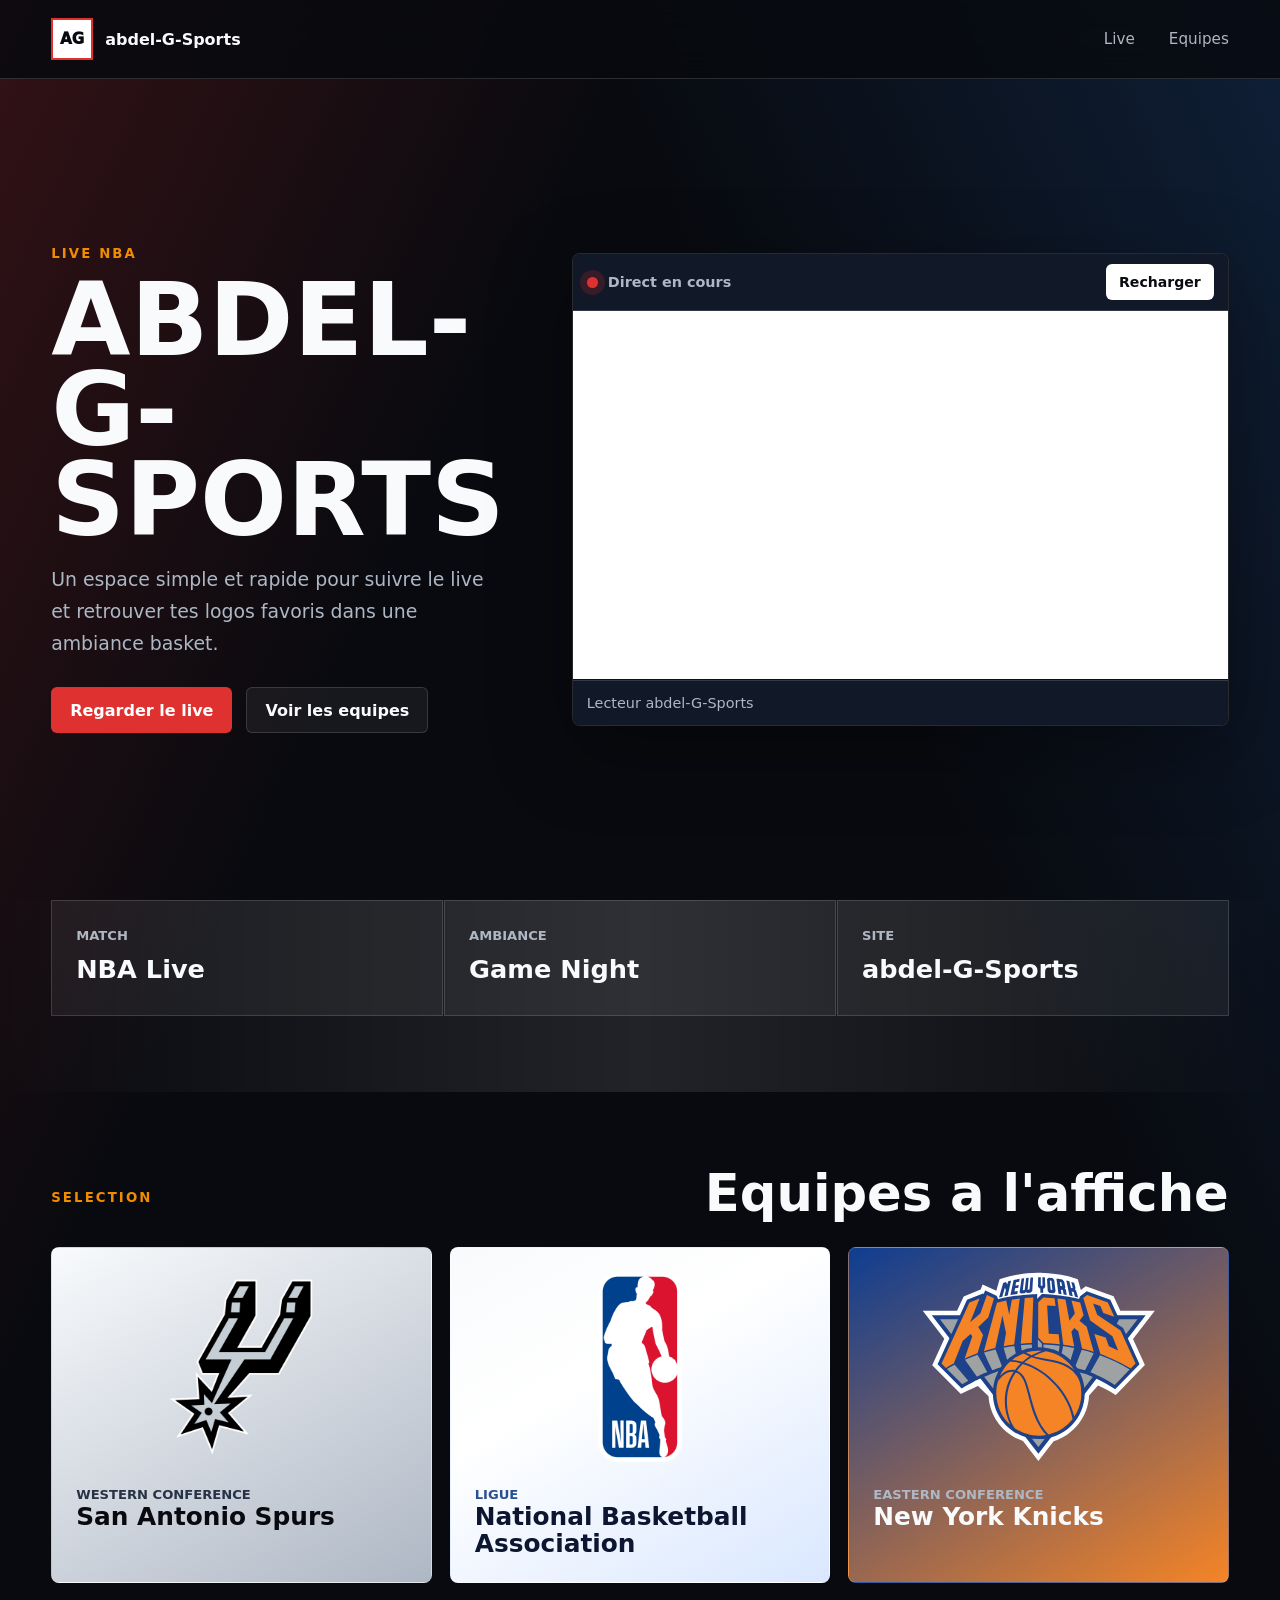
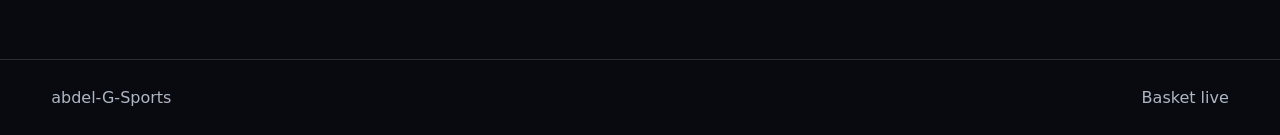
==== index.html @ 4cfa985e "v1" ====
<!doctype html>
<html lang="fr">
  <head>
    <meta charset="UTF-8" />
    <meta name="viewport" content="width=device-width, initial-scale=1.0" />
    <meta
      name="description"
      content="abdel-G-Sports, une experience web sportive avec lecteur live et equipes NBA."
    />
    <title>abdel-G-Sports</title>
    <link rel="preconnect" href="https://sharkstreams.net" />
    <link rel="stylesheet" href="./styles.css" />
  </head>
  <body>
    <header class="site-header" aria-label="Navigation principale">
      <a class="brand" href="#live" aria-label="abdel-G-Sports accueil">
        <span class="brand-mark">AG</span>
        <span>abdel-G-Sports</span>
      </a>
      <nav class="nav-links" aria-label="Sections">
        <a href="#live">Live</a>
        <a href="#teams">Equipes</a>
      </nav>
    </header>

    <main>
      <section class="hero" id="live">
        <div class="hero-copy">
          <p class="eyebrow">Live NBA</p>
          <h1>abdel-G-Sports</h1>
          <p class="hero-text">
            Un espace simple et rapide pour suivre le live et retrouver tes
            logos favoris dans une ambiance basket.
          </p>
          <div class="hero-actions" aria-label="Actions rapides">
            <a class="primary-action" href="#player">Regarder le live</a>
            <a class="secondary-action" href="#teams">Voir les equipes</a>
          </div>
        </div>

        <div class="live-panel" id="player" aria-label="Lecteur video">
          <div class="player-topbar">
            <span class="live-dot" aria-hidden="true"></span>
            <span>Direct en cours</span>
            <button class="reload-button" type="button" id="reloadPlayer">
              Recharger
            </button>
          </div>
          <div class="video-frame">
            <iframe
              id="streamFrame"
              src="https://sharkstreams.net/player.php?channel=2834"
              title="Lecteur video abdel-G-Sports"
              allow="autoplay; fullscreen; picture-in-picture"
              allowfullscreen
              referrerpolicy="no-referrer"
            ></iframe>
          </div>
          <div class="player-footer">
            <span>Lecteur abdel-G-Sports</span>
          </div>
        </div>
      </section>

      <section class="score-strip" aria-label="Infos rapides">
        <article>
          <span>Match</span>
          <strong>NBA Live</strong>
        </article>
        <article>
          <span>Ambiance</span>
          <strong>Game Night</strong>
        </article>
        <article>
          <span>Site</span>
          <strong>abdel-G-Sports</strong>
        </article>
      </section>

      <section class="teams-section" id="teams">
        <div class="section-heading">
          <p class="eyebrow">Selection</p>
          <h2>Equipes a l'affiche</h2>
        </div>
        <div class="team-grid">
          <article class="team-card spurs-card">
            <img src="./logo%20spurs.png" alt="Logo San Antonio Spurs" />
            <div>
              <span>Western Conference</span>
              <h3>San Antonio Spurs</h3>
            </div>
          </article>
          <article class="team-card nba-card">
            <img
              src="./National_Basketball_Association_logo.svg.png"
              alt="Logo NBA"
            />
            <div>
              <span>Ligue</span>
              <h3>National Basketball Association</h3>
            </div>
          </article>
          <article class="team-card knicks-card">
            <img src="./New_York_Knicks_logo.svg" alt="Logo New York Knicks" />
            <div>
              <span>Eastern Conference</span>
              <h3>New York Knicks</h3>
            </div>
          </article>
        </div>
      </section>
    </main>

    <footer class="site-footer">
      <span>abdel-G-Sports</span>
      <span>Basket live</span>
    </footer>

    <script src="./script.js"></script>
  </body>
</html>
---- styles.css ----
:root {
  color-scheme: dark;
  --ink: #f8fafc;
  --muted: #aeb7c4;
  --panel: #111827;
  --panel-soft: #192233;
  --line: rgba(255, 255, 255, 0.14);
  --red: #e03131;
  --orange: #f08c00;
  --blue: #2f80ed;
  --court: #d6a45d;
  --dark: #080a0f;
}

* {
  box-sizing: border-box;
}

html {
  scroll-behavior: smooth;
}

body {
  margin: 0;
  min-height: 100vh;
  color: var(--ink);
  font-family:
    Inter, ui-sans-serif, system-ui, -apple-system, BlinkMacSystemFont, "Segoe UI",
    sans-serif;
  background:
    linear-gradient(115deg, rgba(224, 49, 49, 0.2), transparent 32%),
    linear-gradient(245deg, rgba(47, 128, 237, 0.18), transparent 34%),
    var(--dark);
}

a {
  color: inherit;
  text-decoration: none;
}

img {
  display: block;
  max-width: 100%;
}

.site-header {
  position: sticky;
  top: 0;
  z-index: 10;
  display: flex;
  align-items: center;
  justify-content: space-between;
  gap: 24px;
  padding: 18px clamp(18px, 4vw, 52px);
  border-bottom: 1px solid var(--line);
  background: rgba(8, 10, 15, 0.84);
  backdrop-filter: blur(16px);
}

.brand,
.nav-links,
.hero-actions,
.player-topbar,
.player-footer,
.site-footer {
  display: flex;
  align-items: center;
}

.brand {
  gap: 12px;
  font-weight: 900;
  letter-spacing: 0;
}

.brand-mark {
  display: grid;
  width: 42px;
  height: 42px;
  place-items: center;
  border: 2px solid var(--red);
  background: #fff;
  color: #080a0f;
  font-size: 0.95rem;
  font-weight: 1000;
}

.nav-links {
  gap: clamp(14px, 3vw, 34px);
  color: var(--muted);
  font-size: 0.95rem;
}

.nav-links a:hover {
  color: var(--ink);
}

.hero {
  display: grid;
  grid-template-columns: minmax(0, 0.82fr) minmax(320px, 1.18fr);
  gap: clamp(24px, 5vw, 64px);
  align-items: center;
  min-height: calc(100vh - 79px);
  padding: clamp(34px, 6vw, 82px) clamp(18px, 4vw, 52px);
}

.hero-copy {
  max-width: 650px;
}

.eyebrow {
  margin: 0 0 14px;
  color: var(--orange);
  font-size: 0.83rem;
  font-weight: 900;
  letter-spacing: 0.16em;
  text-transform: uppercase;
}

h1,
h2,
h3,
p {
  margin-top: 0;
}

h1 {
  margin-bottom: 18px;
  font-size: clamp(3.4rem, 8vw, 8.2rem);
  line-height: 0.88;
  letter-spacing: 0;
  text-transform: uppercase;
}

h2 {
  margin-bottom: 0;
  font-size: clamp(2rem, 4vw, 4rem);
  line-height: 1;
  letter-spacing: 0;
}

h3 {
  margin-bottom: 0;
  font-size: clamp(1.2rem, 2vw, 1.55rem);
  line-height: 1.1;
}

.hero-text {
  max-width: 52ch;
  margin-bottom: 28px;
  color: var(--muted);
  font-size: clamp(1rem, 2vw, 1.18rem);
  line-height: 1.7;
}

.hero-actions {
  flex-wrap: wrap;
  gap: 14px;
}

.primary-action,
.secondary-action,
.reload-button {
  min-height: 46px;
  padding: 0 18px;
  border: 1px solid transparent;
  border-radius: 6px;
  font: inherit;
  font-weight: 850;
  cursor: pointer;
}

.primary-action {
  display: inline-flex;
  align-items: center;
  background: var(--red);
  color: #fff;
}

.secondary-action {
  display: inline-flex;
  align-items: center;
  border-color: var(--line);
  color: var(--ink);
  background: rgba(255, 255, 255, 0.06);
}

.live-panel {
  overflow: hidden;
  border: 1px solid var(--line);
  border-radius: 8px;
  background: #05070b;
  box-shadow: 0 24px 80px rgba(0, 0, 0, 0.34);
}

.player-topbar {
  gap: 10px;
  min-height: 56px;
  padding: 10px 14px;
  border-bottom: 1px solid var(--line);
  background: var(--panel);
  color: var(--muted);
  font-size: 0.9rem;
  font-weight: 750;
}

.live-dot {
  width: 11px;
  height: 11px;
  border-radius: 999px;
  background: var(--red);
  box-shadow: 0 0 0 7px rgba(224, 49, 49, 0.18);
}

.reload-button {
  margin-left: auto;
  min-height: 36px;
  padding: 0 12px;
  border-color: var(--line);
  background: #fff;
  color: #090b10;
  font-size: 0.88rem;
}

.video-frame {
  position: relative;
  aspect-ratio: 16 / 9;
  background:
    linear-gradient(135deg, rgba(224, 49, 49, 0.16), rgba(47, 128, 237, 0.12)),
    #000;
}

.video-frame iframe {
  position: absolute;
  inset: 0;
  width: 100%;
  height: 100%;
  border: 0;
}

.player-footer {
  justify-content: space-between;
  gap: 16px;
  padding: 14px;
  border-top: 1px solid var(--line);
  color: var(--muted);
  background: var(--panel);
  font-size: 0.9rem;
}

.player-footer a {
  color: #fff;
  font-weight: 800;
}

.score-strip,
.teams-section {
  padding: clamp(34px, 6vw, 76px) clamp(18px, 4vw, 52px);
}

.score-strip {
  display: grid;
  grid-template-columns: repeat(3, 1fr);
  gap: 1px;
  padding-top: 0;
  background: linear-gradient(90deg, transparent, rgba(255, 255, 255, 0.1), transparent);
}

.score-strip article {
  min-height: 116px;
  padding: 24px;
  border: 1px solid var(--line);
  background: rgba(255, 255, 255, 0.06);
}

.score-strip span,
.team-card span {
  color: var(--muted);
  font-size: 0.82rem;
  font-weight: 800;
  text-transform: uppercase;
}

.score-strip strong {
  display: block;
  margin-top: 10px;
  font-size: clamp(1.2rem, 2vw, 1.8rem);
}

.section-heading {
  display: flex;
  align-items: end;
  justify-content: space-between;
  gap: 22px;
  margin-bottom: 28px;
}

.team-grid {
  display: grid;
  grid-template-columns: repeat(3, minmax(0, 1fr));
  gap: 18px;
}

.team-card {
  display: grid;
  grid-template-rows: 190px auto;
  gap: 22px;
  min-height: 326px;
  padding: 24px;
  border: 1px solid var(--line);
  border-radius: 8px;
  background: var(--panel-soft);
}

.team-card img {
  width: 100%;
  height: 190px;
  object-fit: contain;
}

.spurs-card {
  background: linear-gradient(150deg, #f8fafc, #aeb7c4);
  color: #080a0f;
}

.spurs-card span {
  color: #273244;
}

.nba-card {
  background: linear-gradient(150deg, #f8fafc 0%, #ffffff 38%, #d9e7ff 100%);
  color: #0c1630;
}

.nba-card span {
  color: #27518f;
}

.knicks-card {
  background: linear-gradient(150deg, #0f3d91, #f58426);
}

.site-footer {
  justify-content: space-between;
  gap: 16px;
  padding: 28px clamp(18px, 4vw, 52px);
  border-top: 1px solid var(--line);
  color: var(--muted);
}

@media (max-width: 900px) {
  .hero,
  .team-grid {
    grid-template-columns: 1fr;
  }

  .hero {
    min-height: auto;
  }

  .score-strip {
    grid-template-columns: 1fr;
    padding-top: 24px;
  }
}

@media (max-width: 640px) {
  .site-header,
  .section-heading,
  .site-footer {
    align-items: flex-start;
    flex-direction: column;
  }

  .nav-links {
    width: 100%;
    justify-content: space-between;
  }

  h1 {
    font-size: clamp(2.7rem, 16vw, 4.2rem);
  }

  .player-footer {
    align-items: flex-start;
    flex-direction: column;
  }

  .team-card {
    grid-template-rows: 150px auto;
    min-height: 280px;
  }

  .team-card img {
    height: 150px;
  }
}
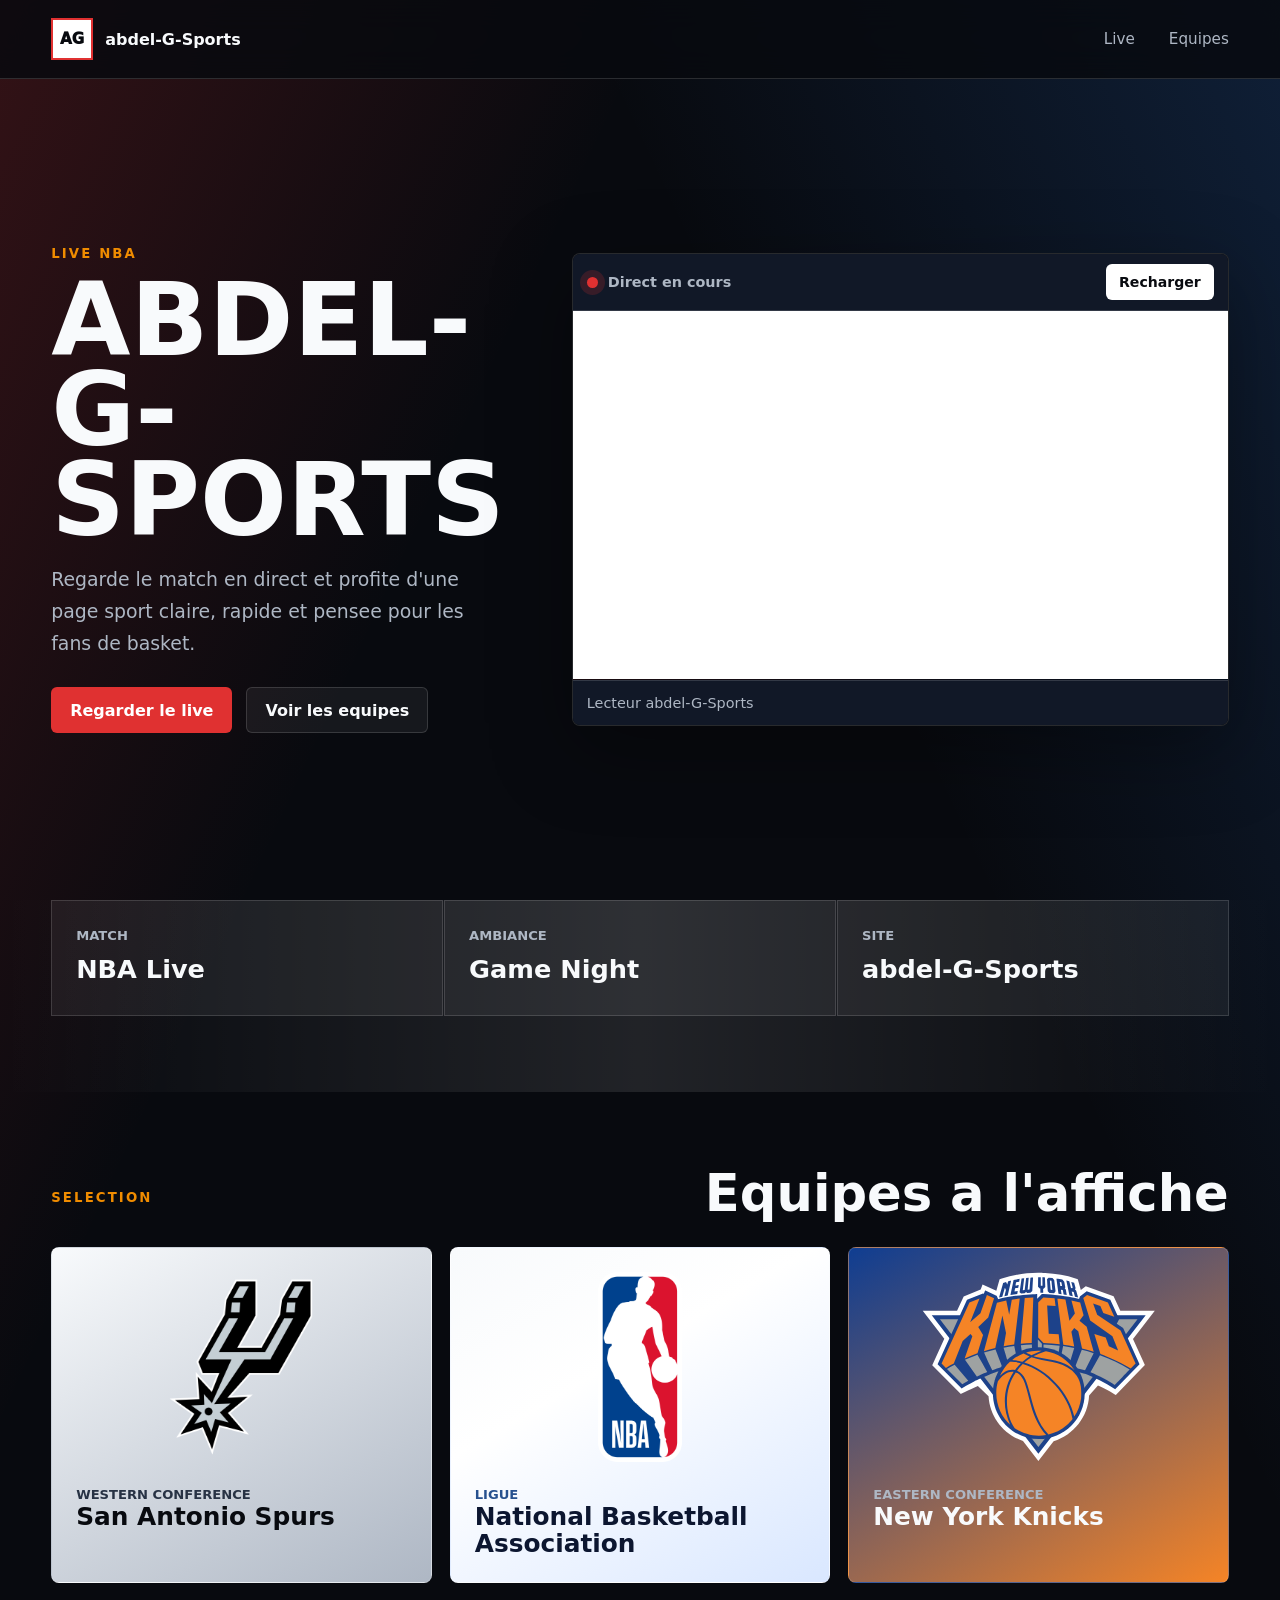
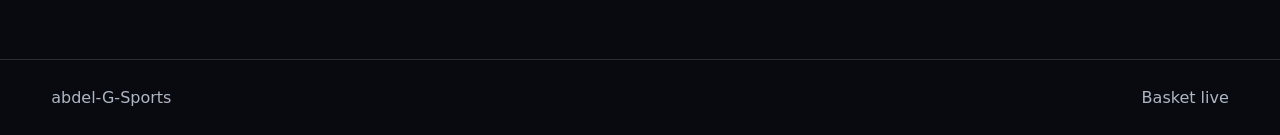
==== commit 02e251dd: "V1.2" ====
--- a/index.html
+++ b/index.html
@@ -29,8 +29,8 @@
           <p class="eyebrow">Live NBA</p>
           <h1>abdel-G-Sports</h1>
           <p class="hero-text">
-            Un espace simple et rapide pour suivre le live et retrouver tes
-            logos favoris dans une ambiance basket.
+            Regarde le match en direct et profite d'une page sport claire,
+            rapide et pensee pour les fans de basket.
           </p>
           <div class="hero-actions" aria-label="Actions rapides">
             <a class="primary-action" href="#player">Regarder le live</a>
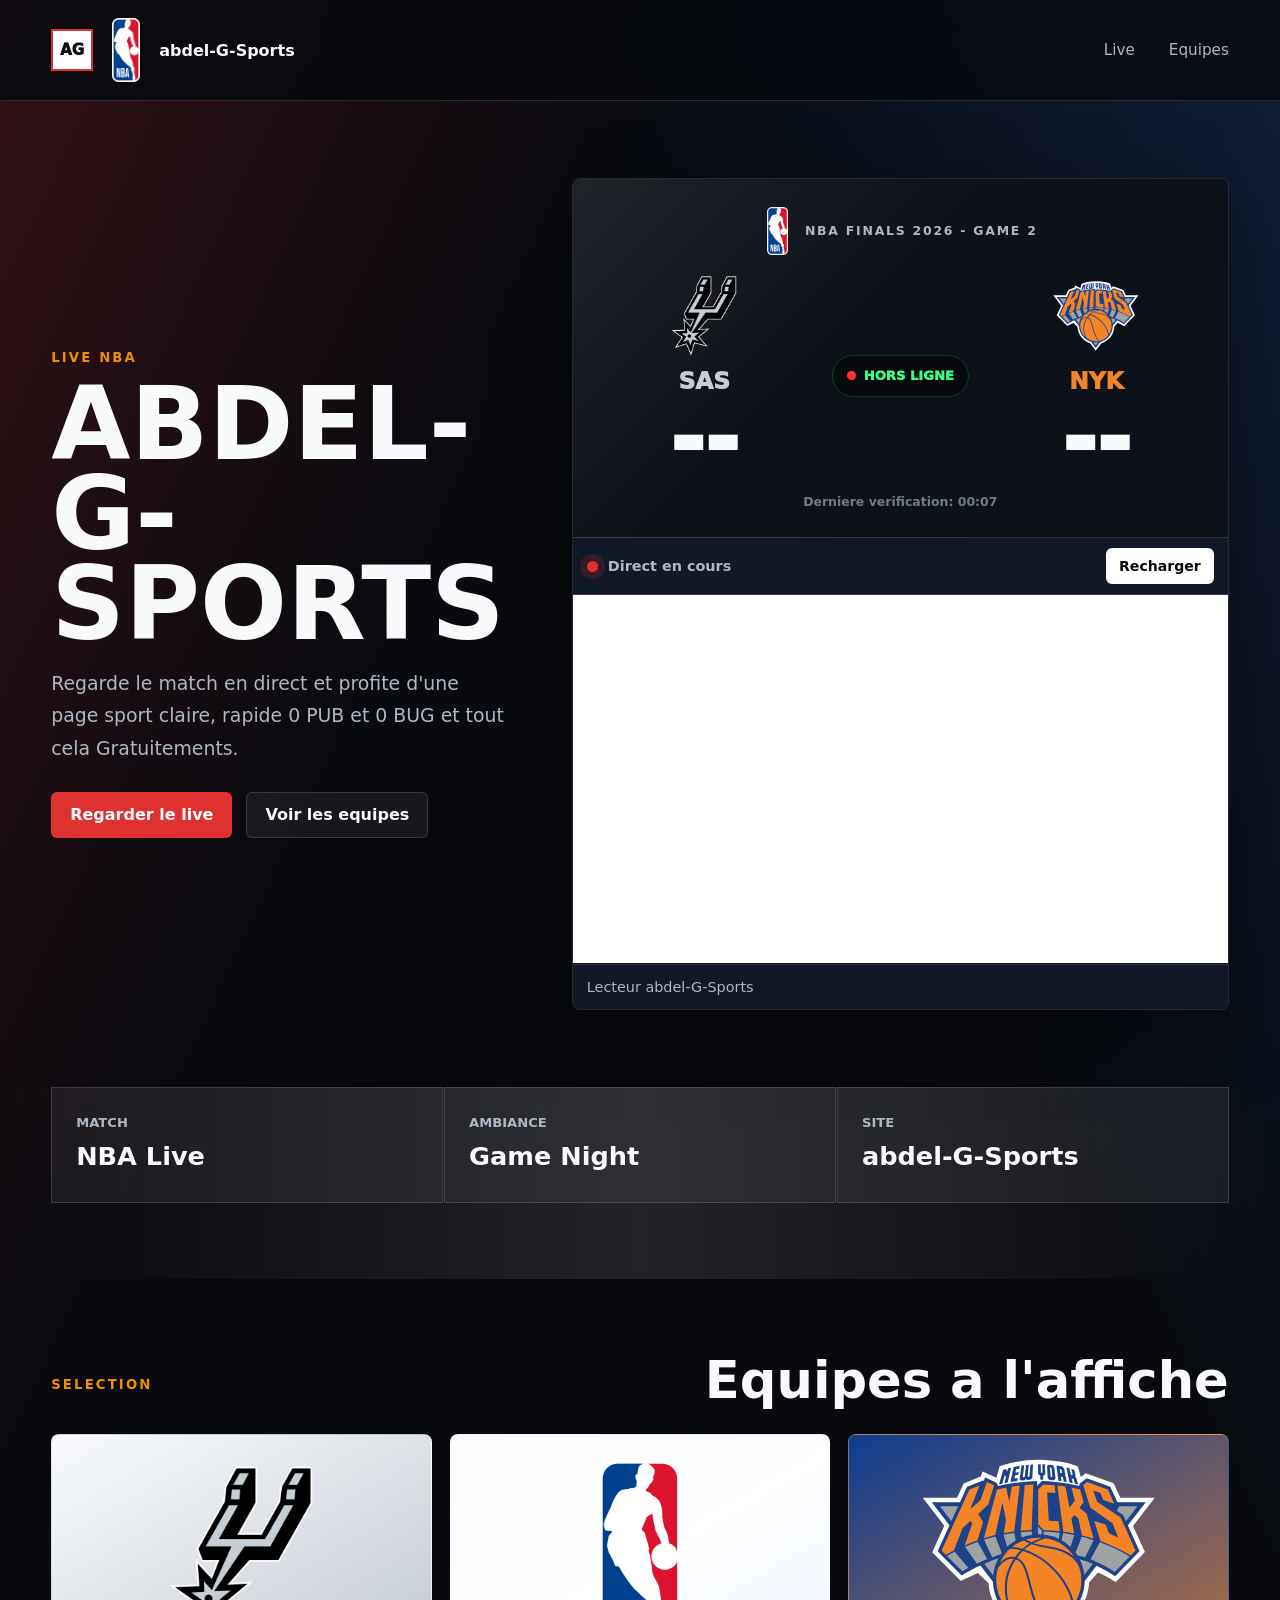
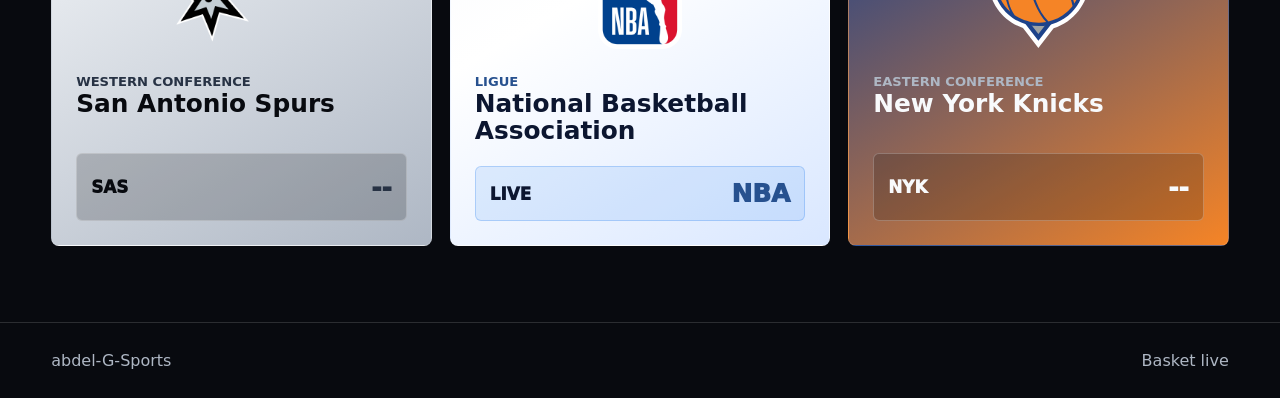
==== commit d09becb1: "Improve live score and mobile interface" ====
--- a/index.html
+++ b/index.html
@@ -15,6 +15,11 @@
     <header class="site-header" aria-label="Navigation principale">
       <a class="brand" href="#live" aria-label="abdel-G-Sports accueil">
         <span class="brand-mark">AG</span>
+        <img
+          class="header-nba-logo"
+          src="./National_Basketball_Association_logo.svg.png"
+          alt="Logo NBA"
+        />
         <span>abdel-G-Sports</span>
       </a>
       <nav class="nav-links" aria-label="Sections">
@@ -30,7 +35,7 @@
           <h1>abdel-G-Sports</h1>
           <p class="hero-text">
             Regarde le match en direct et profite d'une page sport claire,
-            rapide et pensee pour les fans de basket.
+            rapide 0 PUB et 0 BUG et tout cela Gratuitements.
           </p>
           <div class="hero-actions" aria-label="Actions rapides">
             <a class="primary-action" href="#player">Regarder le live</a>
@@ -39,6 +44,39 @@
         </div>
 
         <div class="live-panel" id="player" aria-label="Lecteur video">
+          <section class="score-card" aria-label="Score live NBA" aria-live="polite">
+            <div class="score-header">
+              <img
+                src="./National_Basketball_Association_logo.svg.png"
+                alt="Logo NBA"
+              />
+              <span>NBA Finals 2026 - Game 2</span>
+            </div>
+
+            <div class="score-matchup">
+              <div class="score-team">
+                <img src="./logo%20spurs.png" alt="Logo San Antonio Spurs" />
+                <span class="score-team-name spurs-color">SAS</span>
+                <strong id="score-home">--</strong>
+              </div>
+
+              <div class="match-info">
+                <span class="status-indicator" aria-hidden="true"></span>
+                <span id="match-status">CONNEXION...</span>
+              </div>
+
+              <div class="score-team">
+                <img src="./New_York_Knicks_logo.svg" alt="Logo New York Knicks" />
+                <span class="score-team-name knicks-color">NYK</span>
+                <strong id="score-away">--</strong>
+              </div>
+            </div>
+
+            <div class="score-update" id="score-updated">
+              Mise a jour automatique toutes les 15s
+            </div>
+          </section>
+
           <div class="player-topbar">
             <span class="live-dot" aria-hidden="true"></span>
             <span>Direct en cours</span>
@@ -89,6 +127,10 @@
               <span>Western Conference</span>
               <h3>San Antonio Spurs</h3>
             </div>
+            <div class="team-card-score">
+              <strong>SAS</strong>
+              <span id="card-home-score">--</span>
+            </div>
           </article>
           <article class="team-card nba-card">
             <img
@@ -99,12 +141,20 @@
               <span>Ligue</span>
               <h3>National Basketball Association</h3>
             </div>
+            <div class="team-card-score">
+              <strong>LIVE</strong>
+              <span id="card-live-status">NBA</span>
+            </div>
           </article>
           <article class="team-card knicks-card">
             <img src="./New_York_Knicks_logo.svg" alt="Logo New York Knicks" />
             <div>
               <span>Eastern Conference</span>
               <h3>New York Knicks</h3>
+            </div>
+            <div class="team-card-score">
+              <strong>NYK</strong>
+              <span id="card-away-score">--</span>
             </div>
           </article>
         </div>
--- a/styles.css
+++ b/styles.css
@@ -23,6 +23,7 @@
 body {
   margin: 0;
   min-height: 100vh;
+  overflow-x: hidden;
   color: var(--ink);
   font-family:
     Inter, ui-sans-serif, system-ui, -apple-system, BlinkMacSystemFont, "Segoe UI",
@@ -71,6 +72,12 @@
   gap: 12px;
   font-weight: 900;
   letter-spacing: 0;
+}
+
+.header-nba-logo {
+  width: 42px;
+  height: 64px;
+  object-fit: contain;
 }
 
 .brand-mark {
@@ -193,6 +200,117 @@
   box-shadow: 0 24px 80px rgba(0, 0, 0, 0.34);
 }
 
+.score-card {
+  padding: clamp(18px, 3vw, 28px);
+  border-bottom: 1px solid var(--line);
+  background:
+    linear-gradient(135deg, rgba(255, 255, 255, 0.08), transparent 42%),
+    #0d1119;
+}
+
+.score-header {
+  display: flex;
+  align-items: center;
+  justify-content: center;
+  gap: 12px;
+  margin-bottom: 18px;
+  color: var(--muted);
+  font-size: 0.78rem;
+  font-weight: 900;
+  letter-spacing: 0.14em;
+  text-transform: uppercase;
+}
+
+.score-header img {
+  width: 30px;
+  height: 48px;
+  object-fit: contain;
+}
+
+.score-matchup {
+  display: grid;
+  grid-template-columns: minmax(0, 1fr) auto minmax(0, 1fr);
+  gap: clamp(12px, 2vw, 24px);
+  align-items: center;
+}
+
+.score-team {
+  display: grid;
+  gap: 8px;
+  justify-items: center;
+  min-width: 0;
+}
+
+.score-team img {
+  width: clamp(58px, 8vw, 86px);
+  height: clamp(58px, 8vw, 86px);
+  object-fit: contain;
+}
+
+.score-team-name {
+  font-size: clamp(1.1rem, 2vw, 1.45rem);
+  font-weight: 950;
+}
+
+.score-team strong {
+  font-size: clamp(2.8rem, 7vw, 5.2rem);
+  line-height: 0.92;
+  font-weight: 1000;
+}
+
+.spurs-color {
+  color: #c4ced4;
+}
+
+.knicks-color {
+  color: #f58426;
+}
+
+.match-info {
+  display: inline-flex;
+  align-items: center;
+  justify-content: center;
+  gap: 8px;
+  min-width: 132px;
+  min-height: 42px;
+  padding: 8px 14px;
+  border: 1px solid rgba(0, 255, 102, 0.22);
+  border-radius: 999px;
+  background: #070a0d;
+  color: #39ff88;
+  font-size: 0.82rem;
+  font-weight: 950;
+  text-align: center;
+}
+
+.status-indicator {
+  flex: 0 0 auto;
+  width: 9px;
+  height: 9px;
+  border-radius: 999px;
+  background: #39ff88;
+  animation: blink 1.5s infinite;
+}
+
+.score-update {
+  margin-top: 16px;
+  color: #6f7a88;
+  font-size: 0.78rem;
+  font-weight: 700;
+  text-align: center;
+}
+
+@keyframes blink {
+  0%,
+  100% {
+    opacity: 0.35;
+  }
+
+  50% {
+    opacity: 1;
+  }
+}
+
 .player-topbar {
   gap: 10px;
   min-height: 56px;
@@ -303,7 +421,7 @@
 
 .team-card {
   display: grid;
-  grid-template-rows: 190px auto;
+  grid-template-rows: 190px auto minmax(54px, auto);
   gap: 22px;
   min-height: 326px;
   padding: 24px;
@@ -318,6 +436,29 @@
   object-fit: contain;
 }
 
+.team-card-score {
+  display: flex;
+  align-items: center;
+  justify-content: space-between;
+  gap: 14px;
+  min-height: 54px;
+  padding: 12px 14px;
+  border: 1px solid rgba(255, 255, 255, 0.24);
+  border-radius: 6px;
+  background: rgba(0, 0, 0, 0.18);
+}
+
+.team-card-score strong {
+  font-size: 1.05rem;
+  font-weight: 950;
+}
+
+.team-card-score span {
+  color: inherit;
+  font-size: 1.55rem;
+  font-weight: 1000;
+}
+
 .spurs-card {
   background: linear-gradient(150deg, #f8fafc, #aeb7c4);
   color: #080a0f;
@@ -334,6 +475,11 @@
 
 .nba-card span {
   color: #27518f;
+}
+
+.nba-card .team-card-score {
+  background: rgba(47, 128, 237, 0.12);
+  border-color: rgba(47, 128, 237, 0.28);
 }
 
 .knicks-card {
@@ -365,6 +511,13 @@
 }
 
 @media (max-width: 640px) {
+  body {
+    background:
+      linear-gradient(160deg, rgba(224, 49, 49, 0.22), transparent 28%),
+      linear-gradient(20deg, rgba(47, 128, 237, 0.2), transparent 30%),
+      var(--dark);
+  }
+
   .site-header,
   .section-heading,
   .site-footer {
@@ -372,26 +525,233 @@
     flex-direction: column;
   }
 
+  .site-header {
+    gap: 12px;
+    padding: 12px 14px;
+  }
+
+  .brand {
+    width: 100%;
+    gap: 10px;
+    font-size: 0.98rem;
+  }
+
+  .brand-mark {
+    width: 36px;
+    height: 36px;
+    font-size: 0.82rem;
+  }
+
   .nav-links {
     width: 100%;
-    justify-content: space-between;
+    gap: 8px;
+    justify-content: stretch;
+    font-size: 0.86rem;
+  }
+
+  .nav-links a {
+    flex: 1;
+    min-height: 38px;
+    display: inline-flex;
+    align-items: center;
+    justify-content: center;
+    border: 1px solid var(--line);
+    border-radius: 6px;
+    background: rgba(255, 255, 255, 0.06);
+  }
+
+  .header-nba-logo {
+    width: 30px;
+    height: 46px;
+    margin-left: auto;
+  }
+
+  .hero {
+    gap: 22px;
+    padding: 24px 14px 34px;
   }
 
   h1 {
     font-size: clamp(2.7rem, 16vw, 4.2rem);
+  }
+
+  .hero-text {
+    margin-bottom: 20px;
+    font-size: 1rem;
+    line-height: 1.55;
+  }
+
+  .hero-actions {
+    display: grid;
+    grid-template-columns: 1fr;
+    gap: 10px;
+  }
+
+  .primary-action,
+  .secondary-action {
+    justify-content: center;
+    width: 100%;
+  }
+
+  .live-panel {
+    border-radius: 6px;
+  }
+
+  .score-card {
+    padding: 14px 10px 12px;
+  }
+
+  .score-header {
+    gap: 8px;
+    margin-bottom: 12px;
+    font-size: 0.66rem;
+    letter-spacing: 0.08em;
+  }
+
+  .score-header img {
+    width: 22px;
+    height: 36px;
+  }
+
+  .score-matchup {
+    grid-template-columns: minmax(64px, 1fr) minmax(86px, auto) minmax(64px, 1fr);
+    gap: 8px;
+  }
+
+  .score-team {
+    gap: 5px;
+  }
+
+  .score-team img {
+    width: 44px;
+    height: 44px;
+  }
+
+  .score-team-name {
+    font-size: 0.95rem;
+  }
+
+  .score-team strong {
+    font-size: clamp(2rem, 12vw, 2.65rem);
+  }
+
+  .match-info {
+    min-width: 86px;
+    min-height: 34px;
+    padding: 6px 8px;
+    gap: 5px;
+    font-size: 0.66rem;
+  }
+
+  .status-indicator {
+    width: 7px;
+    height: 7px;
+  }
+
+  .score-update {
+    margin-top: 10px;
+    font-size: 0.68rem;
+  }
+
+  .player-topbar {
+    min-height: 48px;
+    padding: 8px 10px;
+    font-size: 0.82rem;
+  }
+
+  .reload-button {
+    min-height: 32px;
+    padding: 0 10px;
+    font-size: 0.78rem;
+  }
+
+  .video-frame {
+    aspect-ratio: 16 / 10;
   }
 
   .player-footer {
     align-items: flex-start;
     flex-direction: column;
+    padding: 10px;
+  }
+
+  .score-strip,
+  .teams-section {
+    padding: 28px 14px;
+  }
+
+  .score-strip {
+    gap: 10px;
+  }
+
+  .score-strip article {
+    min-height: 86px;
+    padding: 16px;
+    border-radius: 6px;
+  }
+
+  .section-heading {
+    gap: 8px;
+    margin-bottom: 16px;
+  }
+
+  h2 {
+    font-size: clamp(1.7rem, 10vw, 2.45rem);
+  }
+
+  .team-grid {
+    gap: 12px;
   }
 
   .team-card {
-    grid-template-rows: 150px auto;
-    min-height: 280px;
+    grid-template-columns: 94px minmax(0, 1fr);
+    grid-template-rows: auto auto;
+    align-items: center;
+    gap: 12px;
+    min-height: 0;
+    padding: 16px;
   }
 
   .team-card img {
-    height: 150px;
-  }
-}
+    grid-row: 1 / 3;
+    height: 94px;
+  }
+
+  .team-card h3 {
+    font-size: 1.12rem;
+  }
+
+  .team-card-score {
+    min-height: 46px;
+    padding: 8px 10px;
+  }
+
+  .team-card-score span {
+    font-size: 1.22rem;
+  }
+}
+
+@media (max-width: 380px) {
+  .brand {
+    font-size: 0.9rem;
+  }
+
+  .score-matchup {
+    gap: 5px;
+  }
+
+  .score-team img {
+    width: 38px;
+    height: 38px;
+  }
+
+  .score-team strong {
+    font-size: 1.9rem;
+  }
+
+  .match-info {
+    min-width: 76px;
+    padding: 5px 6px;
+    font-size: 0.6rem;
+  }
+}
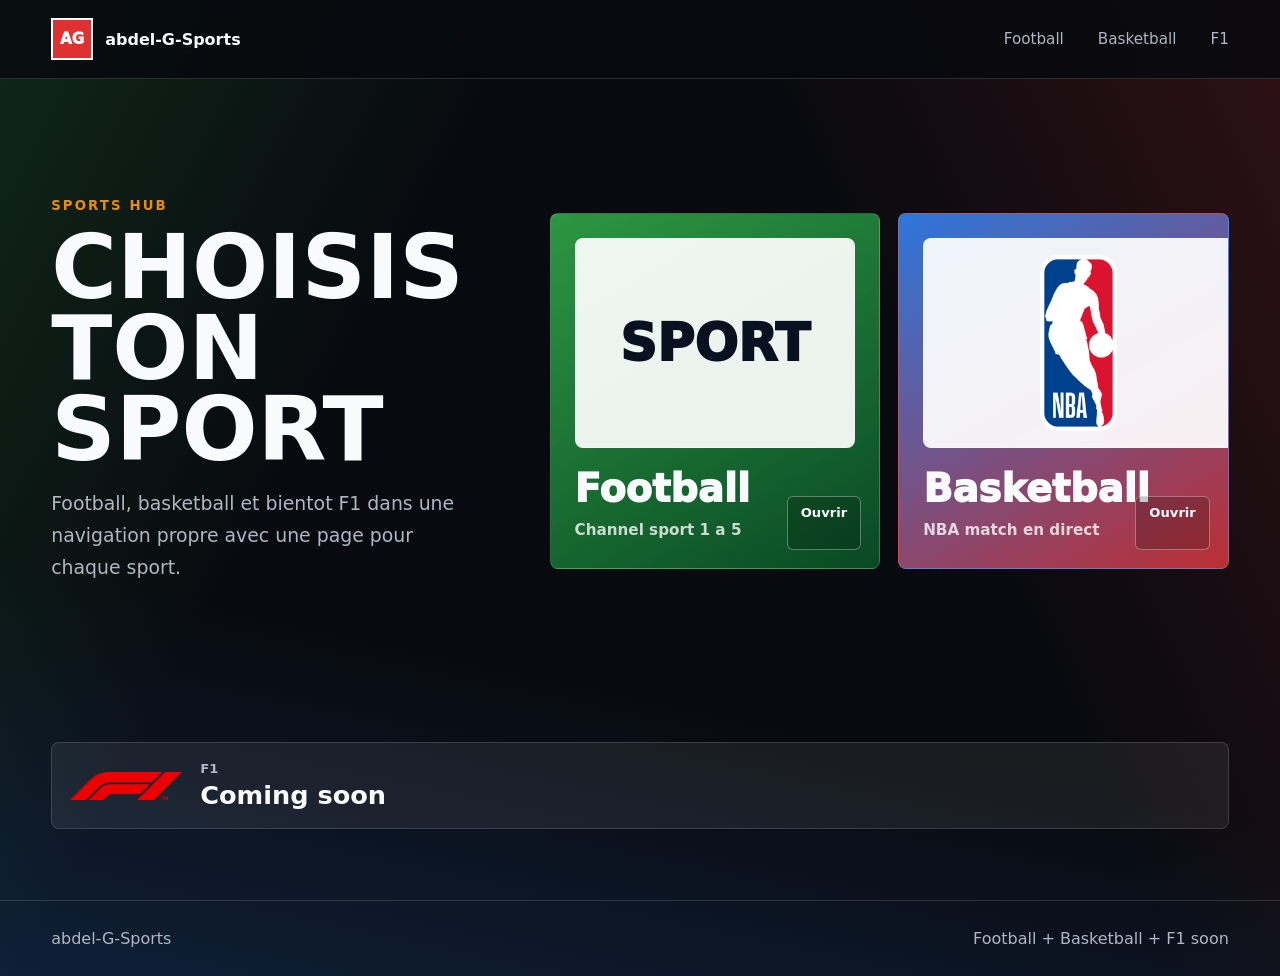
==== commit 7a8f1816: "v1.3" ====
--- a/index.html
+++ b/index.html
@@ -5,167 +5,68 @@
     <meta name="viewport" content="width=device-width, initial-scale=1.0" />
     <meta
       name="description"
-      content="abdel-G-Sports, une experience web sportive avec lecteur live et equipes NBA."
+      content="abdel-G-Sports, une experience web moderne pour football, basketball et F1."
     />
     <title>abdel-G-Sports</title>
-    <link rel="preconnect" href="https://sharkstreams.net" />
     <link rel="stylesheet" href="./styles.css" />
   </head>
   <body>
     <header class="site-header" aria-label="Navigation principale">
-      <a class="brand" href="#live" aria-label="abdel-G-Sports accueil">
+      <a class="brand" href="./index.html" aria-label="abdel-G-Sports accueil">
         <span class="brand-mark">AG</span>
-        <img
-          class="header-nba-logo"
-          src="./National_Basketball_Association_logo.svg.png"
-          alt="Logo NBA"
-        />
         <span>abdel-G-Sports</span>
       </a>
       <nav class="nav-links" aria-label="Sections">
-        <a href="#live">Live</a>
-        <a href="#teams">Equipes</a>
+        <a href="./football.html">Football</a>
+        <a href="./basketball.html">Basketball</a>
+        <a href="./f1.html">F1</a>
       </nav>
     </header>
 
     <main>
-      <section class="hero" id="live">
+      <section class="hero" id="sports">
         <div class="hero-copy">
-          <p class="eyebrow">Live NBA</p>
-          <h1>abdel-G-Sports</h1>
+          <p class="eyebrow">Sports hub</p>
+          <h1>Choisis ton sport</h1>
           <p class="hero-text">
-            Regarde le match en direct et profite d'une page sport claire,
-            rapide 0 PUB et 0 BUG et tout cela Gratuitements.
+            Football, basketball et bientot F1 dans une navigation propre avec
+            une page pour chaque sport.
           </p>
-          <div class="hero-actions" aria-label="Actions rapides">
-            <a class="primary-action" href="#player">Regarder le live</a>
-            <a class="secondary-action" href="#teams">Voir les equipes</a>
-          </div>
         </div>
 
-        <div class="live-panel" id="player" aria-label="Lecteur video">
-          <section class="score-card" aria-label="Score live NBA" aria-live="polite">
-            <div class="score-header">
-              <img
-                src="./National_Basketball_Association_logo.svg.png"
-                alt="Logo NBA"
-              />
-              <span>NBA Finals 2026 - Game 2</span>
-            </div>
+        <div class="sport-grid" aria-label="Choix du sport">
+          <a class="sport-card football-card" href="./football.html">
+            <span class="sport-logo-box channel-badge">SPORT</span>
+            <span class="sport-card-copy">
+              <strong>Football</strong>
+              <small>Channel sport 1 a 5</small>
+            </span>
+          </a>
 
-            <div class="score-matchup">
-              <div class="score-team">
-                <img src="./logo%20spurs.png" alt="Logo San Antonio Spurs" />
-                <span class="score-team-name spurs-color">SAS</span>
-                <strong id="score-home">--</strong>
-              </div>
+          <a class="sport-card basketball-card" href="./basketball.html">
+            <span class="sport-logo-box">
+              <img src="./National_Basketball_Association_logo.svg.png" alt="Logo NBA" />
+            </span>
+            <span class="sport-card-copy">
+              <strong>Basketball</strong>
+              <small>NBA match en direct</small>
+            </span>
+          </a>
+        </div>
 
-              <div class="match-info">
-                <span class="status-indicator" aria-hidden="true"></span>
-                <span id="match-status">CONNEXION...</span>
-              </div>
-
-              <div class="score-team">
-                <img src="./New_York_Knicks_logo.svg" alt="Logo New York Knicks" />
-                <span class="score-team-name knicks-color">NYK</span>
-                <strong id="score-away">--</strong>
-              </div>
-            </div>
-
-            <div class="score-update" id="score-updated">
-              Mise a jour automatique toutes les 15s
-            </div>
-          </section>
-
-          <div class="player-topbar">
-            <span class="live-dot" aria-hidden="true"></span>
-            <span>Direct en cours</span>
-            <button class="reload-button" type="button" id="reloadPlayer">
-              Recharger
-            </button>
+        <a class="coming-soon" href="./f1.html" aria-label="F1 coming soon">
+          <img src="./F1.svg.webp" alt="Logo F1" />
+          <div>
+            <span>F1</span>
+            <strong>Coming soon</strong>
           </div>
-          <div class="video-frame">
-            <iframe
-              id="streamFrame"
-              src="https://sharkstreams.net/player.php?channel=2834"
-              title="Lecteur video abdel-G-Sports"
-              allow="autoplay; fullscreen; picture-in-picture"
-              allowfullscreen
-              referrerpolicy="no-referrer"
-            ></iframe>
-          </div>
-          <div class="player-footer">
-            <span>Lecteur abdel-G-Sports</span>
-          </div>
-        </div>
-      </section>
-
-      <section class="score-strip" aria-label="Infos rapides">
-        <article>
-          <span>Match</span>
-          <strong>NBA Live</strong>
-        </article>
-        <article>
-          <span>Ambiance</span>
-          <strong>Game Night</strong>
-        </article>
-        <article>
-          <span>Site</span>
-          <strong>abdel-G-Sports</strong>
-        </article>
-      </section>
-
-      <section class="teams-section" id="teams">
-        <div class="section-heading">
-          <p class="eyebrow">Selection</p>
-          <h2>Equipes a l'affiche</h2>
-        </div>
-        <div class="team-grid">
-          <article class="team-card spurs-card">
-            <img src="./logo%20spurs.png" alt="Logo San Antonio Spurs" />
-            <div>
-              <span>Western Conference</span>
-              <h3>San Antonio Spurs</h3>
-            </div>
-            <div class="team-card-score">
-              <strong>SAS</strong>
-              <span id="card-home-score">--</span>
-            </div>
-          </article>
-          <article class="team-card nba-card">
-            <img
-              src="./National_Basketball_Association_logo.svg.png"
-              alt="Logo NBA"
-            />
-            <div>
-              <span>Ligue</span>
-              <h3>National Basketball Association</h3>
-            </div>
-            <div class="team-card-score">
-              <strong>LIVE</strong>
-              <span id="card-live-status">NBA</span>
-            </div>
-          </article>
-          <article class="team-card knicks-card">
-            <img src="./New_York_Knicks_logo.svg" alt="Logo New York Knicks" />
-            <div>
-              <span>Eastern Conference</span>
-              <h3>New York Knicks</h3>
-            </div>
-            <div class="team-card-score">
-              <strong>NYK</strong>
-              <span id="card-away-score">--</span>
-            </div>
-          </article>
-        </div>
+        </a>
       </section>
     </main>
 
     <footer class="site-footer">
       <span>abdel-G-Sports</span>
-      <span>Basket live</span>
+      <span>Football + Basketball + F1 soon</span>
     </footer>
-
-    <script src="./script.js"></script>
   </body>
 </html>
--- a/styles.css
+++ b/styles.css
@@ -8,7 +8,7 @@
   --red: #e03131;
   --orange: #f08c00;
   --blue: #2f80ed;
-  --court: #d6a45d;
+  --green: #2f9e44;
   --dark: #080a0f;
 }
 
@@ -29,8 +29,9 @@
     Inter, ui-sans-serif, system-ui, -apple-system, BlinkMacSystemFont, "Segoe UI",
     sans-serif;
   background:
-    linear-gradient(115deg, rgba(224, 49, 49, 0.2), transparent 32%),
-    linear-gradient(245deg, rgba(47, 128, 237, 0.18), transparent 34%),
+    linear-gradient(118deg, rgba(47, 158, 68, 0.2), transparent 30%),
+    linear-gradient(245deg, rgba(224, 49, 49, 0.18), transparent 32%),
+    linear-gradient(12deg, rgba(47, 128, 237, 0.18), transparent 34%),
     var(--dark);
 }
 
@@ -39,9 +40,17 @@
   text-decoration: none;
 }
 
+button {
+  font: inherit;
+}
+
 img {
   display: block;
   max-width: 100%;
+}
+
+.is-hidden {
+  display: none !important;
 }
 
 .site-header {
@@ -54,16 +63,16 @@
   gap: 24px;
   padding: 18px clamp(18px, 4vw, 52px);
   border-bottom: 1px solid var(--line);
-  background: rgba(8, 10, 15, 0.84);
+  background: rgba(8, 10, 15, 0.86);
   backdrop-filter: blur(16px);
 }
 
 .brand,
 .nav-links,
-.hero-actions,
+.site-footer,
+.mode-actions,
 .player-topbar,
-.player-footer,
-.site-footer {
+.player-footer {
   display: flex;
   align-items: center;
 }
@@ -74,20 +83,14 @@
   letter-spacing: 0;
 }
 
-.header-nba-logo {
-  width: 42px;
-  height: 64px;
-  object-fit: contain;
-}
-
 .brand-mark {
   display: grid;
   width: 42px;
   height: 42px;
   place-items: center;
-  border: 2px solid var(--red);
-  background: #fff;
-  color: #080a0f;
+  border: 2px solid #fff;
+  background: var(--red);
+  color: #fff;
   font-size: 0.95rem;
   font-weight: 1000;
 }
@@ -104,11 +107,11 @@
 
 .hero {
   display: grid;
-  grid-template-columns: minmax(0, 0.82fr) minmax(320px, 1.18fr);
+  grid-template-columns: minmax(0, 0.78fr) minmax(320px, 1.22fr);
   gap: clamp(24px, 5vw, 64px);
   align-items: center;
   min-height: calc(100vh - 79px);
-  padding: clamp(34px, 6vw, 82px) clamp(18px, 4vw, 52px);
+  padding: clamp(34px, 6vw, 82px) clamp(18px, 4vw, 52px) 28px;
 }
 
 .hero-copy {
@@ -133,8 +136,8 @@
 
 h1 {
   margin-bottom: 18px;
-  font-size: clamp(3.4rem, 8vw, 8.2rem);
-  line-height: 0.88;
+  font-size: clamp(3.2rem, 7vw, 7.6rem);
+  line-height: 0.9;
   letter-spacing: 0;
   text-transform: uppercase;
 }
@@ -146,58 +149,363 @@
   letter-spacing: 0;
 }
 
-h3 {
-  margin-bottom: 0;
-  font-size: clamp(1.2rem, 2vw, 1.55rem);
-  line-height: 1.1;
-}
-
 .hero-text {
   max-width: 52ch;
-  margin-bottom: 28px;
+  margin-bottom: 0;
   color: var(--muted);
   font-size: clamp(1rem, 2vw, 1.18rem);
   line-height: 1.7;
 }
 
-.hero-actions {
+.sport-grid {
+  display: grid;
+  grid-template-columns: repeat(2, minmax(0, 1fr));
+  gap: 18px;
+}
+
+.sport-card {
+  position: relative;
+  display: grid;
+  grid-template-rows: 210px auto;
+  gap: 22px;
+  min-height: 356px;
+  padding: 24px;
+  overflow: hidden;
+  border: 1px solid var(--line);
+  border-radius: 8px;
+  color: inherit;
+  text-align: left;
+  cursor: pointer;
+  transition:
+    transform 180ms ease,
+    border-color 180ms ease,
+    box-shadow 180ms ease;
+}
+
+.sport-card:hover {
+  transform: translateY(-4px);
+  border-color: rgba(255, 255, 255, 0.34);
+  box-shadow: 0 24px 70px rgba(0, 0, 0, 0.32);
+}
+
+.sport-card::after {
+  position: absolute;
+  right: 18px;
+  bottom: 18px;
+  content: "Ouvrir";
+  min-height: 36px;
+  padding: 8px 13px;
+  border: 1px solid rgba(255, 255, 255, 0.34);
+  border-radius: 6px;
+  background: rgba(0, 0, 0, 0.2);
+  font-size: 0.82rem;
+  font-weight: 900;
+}
+
+.football-card {
+  background:
+    linear-gradient(150deg, rgba(47, 158, 68, 0.92), rgba(8, 74, 36, 0.92)),
+    #0d3b24;
+}
+
+.basketball-card {
+  background:
+    linear-gradient(150deg, rgba(47, 128, 237, 0.9), rgba(224, 49, 49, 0.82)),
+    #17213a;
+}
+
+.sport-logo-box {
+  display: grid;
+  min-height: 210px;
+  place-items: center;
+  border: 1px solid rgba(255, 255, 255, 0.22);
+  border-radius: 8px;
+  background: rgba(255, 255, 255, 0.92);
+}
+
+.sport-logo-box img {
+  width: min(82%, 230px);
+  max-height: 168px;
+  object-fit: contain;
+}
+
+.channel-badge {
+  color: #08111f;
+  font-size: clamp(1.9rem, 5vw, 3.2rem);
+  font-weight: 1000;
+  letter-spacing: 0;
+}
+
+.basketball-card .sport-logo-box img {
+  width: 100px;
+  max-height: 176px;
+}
+
+.sport-card-copy {
+  display: grid;
+  gap: 8px;
+  padding-right: 84px;
+}
+
+.sport-card-copy strong {
+  font-size: clamp(1.65rem, 3vw, 2.4rem);
+  line-height: 1;
+  font-weight: 1000;
+}
+
+.sport-card-copy small {
+  color: rgba(255, 255, 255, 0.78);
+  font-size: 0.95rem;
+  font-weight: 750;
+}
+
+.coming-soon {
+  grid-column: 1 / -1;
+  display: flex;
+  align-items: center;
+  gap: 18px;
+  margin-top: 10px;
+  padding: 18px;
+  border: 1px solid var(--line);
+  border-radius: 8px;
+  background: rgba(255, 255, 255, 0.07);
+}
+
+.coming-soon img {
+  width: 112px;
+  height: 44px;
+  object-fit: contain;
+}
+
+.coming-soon span {
+  display: block;
+  color: var(--muted);
+  font-size: 0.82rem;
+  font-weight: 900;
+  text-transform: uppercase;
+}
+
+.coming-soon strong {
+  display: block;
+  margin-top: 4px;
+  font-size: clamp(1.2rem, 2vw, 1.8rem);
+}
+
+.panel-section {
+  padding: clamp(34px, 6vw, 76px) clamp(18px, 4vw, 52px);
+}
+
+.page-panel {
+  min-height: calc(100vh - 79px);
+}
+
+.section-heading {
+  display: flex;
+  align-items: center;
+  justify-content: space-between;
+  gap: 22px;
+  margin-bottom: 28px;
+}
+
+.page-title {
+  margin-bottom: 0;
+  font-size: clamp(2.2rem, 5vw, 4rem);
+  line-height: 0.95;
+}
+
+.section-logo {
+  width: min(170px, 28vw);
+  max-height: 90px;
+  object-fit: contain;
+}
+
+.tall-logo {
+  width: 62px;
+  max-height: 96px;
+}
+
+.mode-actions {
   flex-wrap: wrap;
-  gap: 14px;
-}
-
-.primary-action,
-.secondary-action,
-.reload-button {
-  min-height: 46px;
+  gap: 12px;
+  margin-bottom: 18px;
+}
+
+.supporter-widget,
+.support-widget-shell {
+  display: flex;
+  justify-content: center;
+  margin-bottom: 18px;
+}
+
+.supporter-widget iframe,
+.support-widget-shell iframe {
+  display: block;
+  max-width: 100%;
+}
+
+.mode-button {
+  min-height: 48px;
   padding: 0 18px;
-  border: 1px solid transparent;
+  border: 1px solid var(--line);
   border-radius: 6px;
-  font: inherit;
-  font-weight: 850;
+  background: rgba(255, 255, 255, 0.06);
+  color: var(--ink);
+  font-weight: 900;
   cursor: pointer;
 }
 
-.primary-action {
-  display: inline-flex;
-  align-items: center;
-  background: var(--red);
-  color: #fff;
-}
-
-.secondary-action {
-  display: inline-flex;
-  align-items: center;
-  border-color: var(--line);
-  color: var(--ink);
-  background: rgba(255, 255, 255, 0.06);
-}
-
+.mode-button.active,
+.mode-button:hover {
+  border-color: transparent;
+  background: #fff;
+  color: #080a0f;
+}
+
+.football-content,
 .live-panel {
   overflow: hidden;
   border: 1px solid var(--line);
   border-radius: 8px;
   background: #05070b;
   box-shadow: 0 24px 80px rgba(0, 0, 0, 0.34);
+}
+
+.empty-live {
+  display: flex;
+  align-items: center;
+  gap: 22px;
+  min-height: 210px;
+  padding: clamp(18px, 3vw, 28px);
+  background:
+    linear-gradient(135deg, rgba(47, 158, 68, 0.22), transparent 45%),
+    #0d1119;
+}
+
+.empty-live img {
+  width: min(160px, 32vw);
+  max-height: 120px;
+  object-fit: contain;
+}
+
+.empty-live span {
+  display: block;
+  color: var(--muted);
+  font-size: 0.82rem;
+  font-weight: 900;
+  text-transform: uppercase;
+}
+
+.empty-live strong {
+  display: block;
+  margin-top: 8px;
+  font-size: clamp(1.6rem, 3vw, 2.4rem);
+}
+
+.widget-grid {
+  display: grid;
+  grid-template-columns: repeat(2, minmax(0, 1fr));
+  gap: 16px;
+  padding: 16px;
+  background: #f8fafc;
+}
+
+.scoreaxis-widget {
+  min-height: 320px;
+  border-radius: 8px;
+}
+
+.channel-hero {
+  display: grid;
+  gap: 18px;
+}
+
+.channel-grid {
+  display: grid;
+  grid-template-columns: repeat(2, minmax(0, 1fr));
+  gap: 16px;
+}
+
+.channel-card {
+  display: grid;
+  grid-template-columns: 88px minmax(0, 1fr);
+  gap: 14px;
+  align-items: center;
+  min-height: 110px;
+  padding: 16px;
+  border: 1px solid var(--line);
+  border-radius: 8px;
+  background: rgba(255, 255, 255, 0.06);
+  transition:
+    transform 180ms ease,
+    border-color 180ms ease;
+}
+
+.channel-card:hover {
+  transform: translateY(-3px);
+  border-color: rgba(255, 255, 255, 0.34);
+}
+
+.channel-card img {
+  width: 88px;
+  height: 88px;
+  object-fit: cover;
+  border-radius: 10px;
+  background: #fff;
+}
+
+.channel-card strong {
+  display: block;
+  margin-bottom: 6px;
+  font-size: 1.08rem;
+}
+
+.channel-card span {
+  color: var(--muted);
+  font-size: 0.86rem;
+  font-weight: 700;
+}
+
+.channel-page-shell {
+  display: grid;
+  gap: 18px;
+}
+
+.channel-title {
+  margin-bottom: 0;
+  font-size: clamp(2rem, 4vw, 3.3rem);
+}
+
+.channel-meta {
+  color: var(--muted);
+  font-size: 0.95rem;
+}
+
+.channel-player {
+  min-height: 360px;
+  padding: 18px;
+  border: 1px solid var(--line);
+  border-radius: 8px;
+  background:
+    linear-gradient(135deg, rgba(47, 128, 237, 0.12), rgba(224, 49, 49, 0.08)),
+    #05070b;
+}
+
+.video-placeholder {
+  display: grid;
+  place-items: center;
+  min-height: 320px;
+  padding: 24px;
+  border: 1px dashed rgba(255, 255, 255, 0.22);
+  border-radius: 8px;
+  color: var(--muted);
+  text-align: center;
+}
+
+.video-placeholder strong {
+  display: block;
+  margin-top: 8px;
+  color: var(--ink);
+  font-size: clamp(1.2rem, 2.6vw, 2rem);
 }
 
 .score-card {
@@ -300,98 +608,37 @@
   text-align: center;
 }
 
-@keyframes blink {
-  0%,
-  100% {
-    opacity: 0.35;
-  }
-
-  50% {
-    opacity: 1;
-  }
-}
-
-.player-topbar {
-  gap: 10px;
-  min-height: 56px;
-  padding: 10px 14px;
-  border-bottom: 1px solid var(--line);
-  background: var(--panel);
-  color: var(--muted);
-  font-size: 0.9rem;
-  font-weight: 750;
-}
-
-.live-dot {
-  width: 11px;
-  height: 11px;
-  border-radius: 999px;
-  background: var(--red);
-  box-shadow: 0 0 0 7px rgba(224, 49, 49, 0.18);
-}
-
-.reload-button {
-  margin-left: auto;
-  min-height: 36px;
-  padding: 0 12px;
-  border-color: var(--line);
-  background: #fff;
-  color: #090b10;
-  font-size: 0.88rem;
-}
-
-.video-frame {
-  position: relative;
-  aspect-ratio: 16 / 9;
-  background:
-    linear-gradient(135deg, rgba(224, 49, 49, 0.16), rgba(47, 128, 237, 0.12)),
-    #000;
-}
-
-.video-frame iframe {
-  position: absolute;
-  inset: 0;
+.stats-section {
+  margin-top: 24px;
+}
+
+.stats-heading {
+  margin-bottom: 18px;
+}
+
+.team-grid {
+  display: grid;
+  grid-template-columns: repeat(3, minmax(0, 1fr));
+  gap: 18px;
+}
+
+.team-card {
+  display: grid;
+  grid-template-rows: 180px auto minmax(54px, auto);
+  gap: 18px;
+  min-height: 320px;
+  padding: 22px;
+  border: 1px solid var(--line);
+  border-radius: 8px;
+  background: var(--panel-soft);
+}
+
+.team-card img {
   width: 100%;
-  height: 100%;
-  border: 0;
-}
-
-.player-footer {
-  justify-content: space-between;
-  gap: 16px;
-  padding: 14px;
-  border-top: 1px solid var(--line);
-  color: var(--muted);
-  background: var(--panel);
-  font-size: 0.9rem;
-}
-
-.player-footer a {
-  color: #fff;
-  font-weight: 800;
-}
-
-.score-strip,
-.teams-section {
-  padding: clamp(34px, 6vw, 76px) clamp(18px, 4vw, 52px);
-}
-
-.score-strip {
-  display: grid;
-  grid-template-columns: repeat(3, 1fr);
-  gap: 1px;
-  padding-top: 0;
-  background: linear-gradient(90deg, transparent, rgba(255, 255, 255, 0.1), transparent);
-}
-
-.score-strip article {
-  min-height: 116px;
-  padding: 24px;
-  border: 1px solid var(--line);
-  background: rgba(255, 255, 255, 0.06);
-}
-
-.score-strip span,
+  height: 180px;
+  object-fit: contain;
+}
+
 .team-card span {
   color: var(--muted);
   font-size: 0.82rem;
@@ -399,41 +646,8 @@
   text-transform: uppercase;
 }
 
-.score-strip strong {
-  display: block;
-  margin-top: 10px;
-  font-size: clamp(1.2rem, 2vw, 1.8rem);
-}
-
-.section-heading {
-  display: flex;
-  align-items: end;
-  justify-content: space-between;
-  gap: 22px;
-  margin-bottom: 28px;
-}
-
-.team-grid {
-  display: grid;
-  grid-template-columns: repeat(3, minmax(0, 1fr));
-  gap: 18px;
-}
-
-.team-card {
-  display: grid;
-  grid-template-rows: 190px auto minmax(54px, auto);
-  gap: 22px;
-  min-height: 326px;
-  padding: 24px;
-  border: 1px solid var(--line);
-  border-radius: 8px;
-  background: var(--panel-soft);
-}
-
-.team-card img {
-  width: 100%;
-  height: 190px;
-  object-fit: contain;
+.team-card h3 {
+  margin-top: 8px;
 }
 
 .team-card-score {
@@ -455,8 +669,9 @@
 
 .team-card-score span {
   color: inherit;
-  font-size: 1.55rem;
-  font-weight: 1000;
+  font-size: 1rem;
+  font-weight: 900;
+  text-transform: none;
 }
 
 .spurs-card {
@@ -484,6 +699,78 @@
 
 .knicks-card {
   background: linear-gradient(150deg, #0f3d91, #f58426);
+}
+
+.knicks-card span {
+  color: rgba(255, 255, 255, 0.82);
+}
+
+@keyframes blink {
+  0%,
+  100% {
+    opacity: 0.35;
+  }
+
+  50% {
+    opacity: 1;
+  }
+}
+
+.player-topbar {
+  gap: 10px;
+  min-height: 56px;
+  padding: 10px 14px;
+  border-bottom: 1px solid var(--line);
+  background: var(--panel);
+  color: var(--muted);
+  font-size: 0.9rem;
+  font-weight: 750;
+}
+
+.live-dot {
+  width: 11px;
+  height: 11px;
+  border-radius: 999px;
+  background: var(--red);
+  box-shadow: 0 0 0 7px rgba(224, 49, 49, 0.18);
+}
+
+.reload-button {
+  min-height: 36px;
+  margin-left: auto;
+  padding: 0 12px;
+  border: 1px solid var(--line);
+  border-radius: 6px;
+  background: #fff;
+  color: #090b10;
+  font-weight: 850;
+  cursor: pointer;
+}
+
+.video-frame {
+  position: relative;
+  aspect-ratio: 16 / 9;
+  background:
+    linear-gradient(135deg, rgba(224, 49, 49, 0.16), rgba(47, 128, 237, 0.12)),
+    #000;
+}
+
+.video-frame iframe {
+  position: absolute;
+  inset: 0;
+  width: 100%;
+  height: 100%;
+  border: 0;
+}
+
+.player-footer {
+  justify-content: space-between;
+  gap: 16px;
+  padding: 14px;
+  border-top: 1px solid var(--line);
+  color: var(--muted);
+  background: var(--panel);
+  font-size: 0.9rem;
 }
 
 .site-footer {
@@ -494,26 +781,26 @@
   color: var(--muted);
 }
 
-@media (max-width: 900px) {
+@media (max-width: 940px) {
   .hero,
+  .sport-grid,
+  .widget-grid {
+    grid-template-columns: 1fr;
+  }
+
+  .hero {
+    min-height: auto;
+  }
+
   .team-grid {
     grid-template-columns: 1fr;
-  }
-
-  .hero {
-    min-height: auto;
-  }
-
-  .score-strip {
-    grid-template-columns: 1fr;
-    padding-top: 24px;
   }
 }
 
 @media (max-width: 640px) {
   body {
     background:
-      linear-gradient(160deg, rgba(224, 49, 49, 0.22), transparent 28%),
+      linear-gradient(160deg, rgba(47, 158, 68, 0.22), transparent 28%),
       linear-gradient(20deg, rgba(47, 128, 237, 0.2), transparent 30%),
       var(--dark);
   }
@@ -560,147 +847,58 @@
     background: rgba(255, 255, 255, 0.06);
   }
 
-  .header-nba-logo {
-    width: 30px;
-    height: 46px;
-    margin-left: auto;
-  }
-
   .hero {
     gap: 22px;
-    padding: 24px 14px 34px;
+    padding: 24px 14px 28px;
   }
 
   h1 {
-    font-size: clamp(2.7rem, 16vw, 4.2rem);
-  }
-
-  .hero-text {
-    margin-bottom: 20px;
-    font-size: 1rem;
-    line-height: 1.55;
-  }
-
-  .hero-actions {
+    font-size: clamp(2.65rem, 15vw, 4.2rem);
+  }
+
+  .sport-card {
+    grid-template-rows: 148px auto;
+    min-height: 276px;
+    padding: 16px;
+  }
+
+  .sport-logo-box {
+    min-height: 148px;
+  }
+
+  .sport-card-copy {
+    padding-right: 70px;
+  }
+
+  .coming-soon {
+    align-items: flex-start;
+    flex-direction: column;
+  }
+
+  .panel-section {
+    padding: 28px 14px;
+  }
+
+  .page-panel {
+    min-height: auto;
+  }
+
+  .mode-actions {
     display: grid;
     grid-template-columns: 1fr;
-    gap: 10px;
-  }
-
-  .primary-action,
-  .secondary-action {
-    justify-content: center;
+  }
+
+  .mode-button {
     width: 100%;
   }
 
-  .live-panel {
-    border-radius: 6px;
-  }
-
-  .score-card {
-    padding: 14px 10px 12px;
-  }
-
-  .score-header {
-    gap: 8px;
-    margin-bottom: 12px;
-    font-size: 0.66rem;
-    letter-spacing: 0.08em;
-  }
-
-  .score-header img {
-    width: 22px;
-    height: 36px;
-  }
-
-  .score-matchup {
-    grid-template-columns: minmax(64px, 1fr) minmax(86px, auto) minmax(64px, 1fr);
-    gap: 8px;
-  }
-
-  .score-team {
-    gap: 5px;
-  }
-
-  .score-team img {
-    width: 44px;
-    height: 44px;
-  }
-
-  .score-team-name {
-    font-size: 0.95rem;
-  }
-
-  .score-team strong {
-    font-size: clamp(2rem, 12vw, 2.65rem);
-  }
-
-  .match-info {
-    min-width: 86px;
-    min-height: 34px;
-    padding: 6px 8px;
-    gap: 5px;
-    font-size: 0.66rem;
-  }
-
-  .status-indicator {
-    width: 7px;
-    height: 7px;
-  }
-
-  .score-update {
-    margin-top: 10px;
-    font-size: 0.68rem;
-  }
-
-  .player-topbar {
-    min-height: 48px;
-    padding: 8px 10px;
-    font-size: 0.82rem;
-  }
-
-  .reload-button {
-    min-height: 32px;
-    padding: 0 10px;
-    font-size: 0.78rem;
-  }
-
-  .video-frame {
-    aspect-ratio: 16 / 10;
-  }
-
-  .player-footer {
+  .empty-live {
     align-items: flex-start;
     flex-direction: column;
+  }
+
+  .widget-grid {
     padding: 10px;
-  }
-
-  .score-strip,
-  .teams-section {
-    padding: 28px 14px;
-  }
-
-  .score-strip {
-    gap: 10px;
-  }
-
-  .score-strip article {
-    min-height: 86px;
-    padding: 16px;
-    border-radius: 6px;
-  }
-
-  .section-heading {
-    gap: 8px;
-    margin-bottom: 16px;
-  }
-
-  h2 {
-    font-size: clamp(1.7rem, 10vw, 2.45rem);
-  }
-
-  .team-grid {
-    gap: 12px;
   }
 
   .team-card {
@@ -721,13 +919,116 @@
     font-size: 1.12rem;
   }
 
-  .team-card-score {
-    min-height: 46px;
+  .live-panel,
+  .football-content {
+    border-radius: 6px;
+  }
+
+  .score-card {
+    padding: 14px 10px 12px;
+  }
+
+  .score-header {
+    gap: 8px;
+    margin-bottom: 12px;
+    font-size: 0.66rem;
+    letter-spacing: 0.08em;
+  }
+
+  .score-header img {
+    width: 22px;
+    height: 36px;
+  }
+
+  .score-matchup {
+    grid-template-columns: minmax(64px, 1fr) minmax(86px, auto) minmax(64px, 1fr);
+    gap: 8px;
+  }
+
+  .channel-grid {
+    grid-template-columns: 1fr;
+  }
+
+  .channel-card {
+    grid-template-columns: 74px minmax(0, 1fr);
+    min-height: 98px;
+    padding: 12px;
+  }
+
+  .channel-card img {
+    width: 74px;
+    height: 74px;
+  }
+
+  .channel-player {
+    min-height: 300px;
+    padding: 12px;
+  }
+
+  .video-placeholder {
+    min-height: 260px;
+    padding: 18px;
+  }
+
+  .score-team {
+    gap: 5px;
+  }
+
+  .score-team img {
+    width: 44px;
+    height: 44px;
+  }
+
+  .score-team-name {
+    font-size: 0.95rem;
+  }
+
+  .score-team strong {
+    font-size: clamp(2rem, 12vw, 2.65rem);
+  }
+
+  .match-info {
+    min-width: 86px;
+    min-height: 34px;
+    padding: 6px 8px;
+    gap: 5px;
+    font-size: 0.66rem;
+  }
+
+  .status-indicator {
+    width: 7px;
+    height: 7px;
+  }
+
+  .score-update {
+    margin-top: 10px;
+    font-size: 0.68rem;
+  }
+
+  .stats-section {
+    margin-top: 18px;
+  }
+
+  .player-topbar {
+    min-height: 48px;
     padding: 8px 10px;
-  }
-
-  .team-card-score span {
-    font-size: 1.22rem;
+    font-size: 0.82rem;
+  }
+
+  .reload-button {
+    min-height: 32px;
+    padding: 0 10px;
+    font-size: 0.78rem;
+  }
+
+  .video-frame {
+    aspect-ratio: 16 / 10;
+  }
+
+  .player-footer {
+    align-items: flex-start;
+    flex-direction: column;
+    padding: 10px;
   }
 }
 
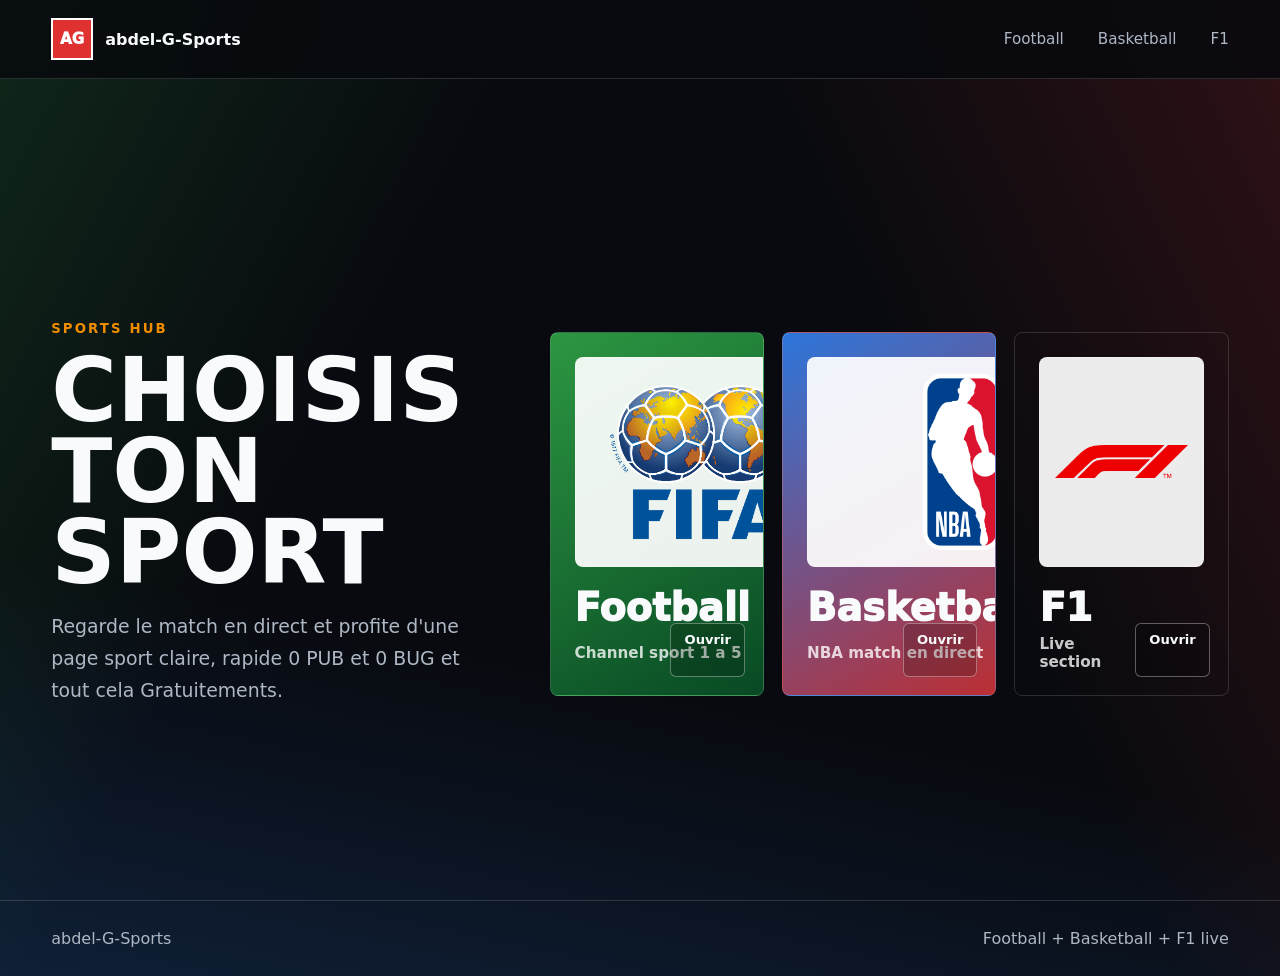
==== commit f910ef93: "v1.4" ====
--- a/index.html
+++ b/index.html
@@ -29,14 +29,16 @@
           <p class="eyebrow">Sports hub</p>
           <h1>Choisis ton sport</h1>
           <p class="hero-text">
-            Football, basketball et bientot F1 dans une navigation propre avec
-            une page pour chaque sport.
+            Regarde le match en direct et profite d'une page sport claire,
+            rapide 0 PUB et 0 BUG et tout cela Gratuitements.
           </p>
         </div>
 
         <div class="sport-grid" aria-label="Choix du sport">
           <a class="sport-card football-card" href="./football.html">
-            <span class="sport-logo-box channel-badge">SPORT</span>
+            <span class="sport-logo-box">
+              <img class="fifa-logo" src="./src/Fifa-logo.png" alt="Logo FIFA" />
+            </span>
             <span class="sport-card-copy">
               <strong>Football</strong>
               <small>Channel sport 1 a 5</small>
@@ -45,28 +47,30 @@
 
           <a class="sport-card basketball-card" href="./basketball.html">
             <span class="sport-logo-box">
-              <img src="./National_Basketball_Association_logo.svg.png" alt="Logo NBA" />
+              <img src="./src/National_Basketball_Association_logo.svg.png" alt="Logo NBA" />
             </span>
             <span class="sport-card-copy">
               <strong>Basketball</strong>
               <small>NBA match en direct</small>
             </span>
           </a>
+
+          <a class="sport-card f1-card" href="./f1.html">
+            <span class="sport-logo-box">
+              <img src="./src/F1.svg.webp" alt="Logo F1" />
+            </span>
+            <span class="sport-card-copy">
+              <strong>F1</strong>
+              <small>Live section</small>
+            </span>
+          </a>
         </div>
-
-        <a class="coming-soon" href="./f1.html" aria-label="F1 coming soon">
-          <img src="./F1.svg.webp" alt="Logo F1" />
-          <div>
-            <span>F1</span>
-            <strong>Coming soon</strong>
-          </div>
-        </a>
       </section>
     </main>
 
     <footer class="site-footer">
       <span>abdel-G-Sports</span>
-      <span>Football + Basketball + F1 soon</span>
+      <span>Football + Basketball + F1 live</span>
     </footer>
   </body>
 </html>
--- a/styles.css
+++ b/styles.css
@@ -159,7 +159,7 @@
 
 .sport-grid {
   display: grid;
-  grid-template-columns: repeat(2, minmax(0, 1fr));
+  grid-template-columns: repeat(3, minmax(0, 1fr));
   gap: 18px;
 }
 
@@ -229,6 +229,12 @@
   object-fit: contain;
 }
 
+.fifa-logo {
+  width: min(78%, 240px);
+  max-height: 128px;
+  object-fit: contain;
+}
+
 .channel-badge {
   color: #08111f;
   font-size: clamp(1.9rem, 5vw, 3.2rem);
@@ -369,7 +375,12 @@
   background: #05070b;
   box-shadow: 0 24px 80px rgba(0, 0, 0, 0.34);
 }
-
+.f1-live-panel iframe {
+  display: block;
+  width: 100%;
+  height: 450px;
+  border: 0;
+}
 .empty-live {
   display: flex;
   align-items: center;
@@ -468,6 +479,8 @@
 .channel-page-shell {
   display: grid;
   gap: 18px;
+  width: min(100%, 940px);
+  margin-inline: auto;
 }
 
 .channel-title {
@@ -763,6 +776,16 @@
   border: 0;
 }
 
+.video-frame video {
+  position: absolute;
+  inset: 0;
+  width: 100%;
+  height: 100%;
+  object-fit: contain;
+  background: #000;
+  border: 0;
+}
+
 .player-footer {
   justify-content: space-between;
   gap: 16px;
